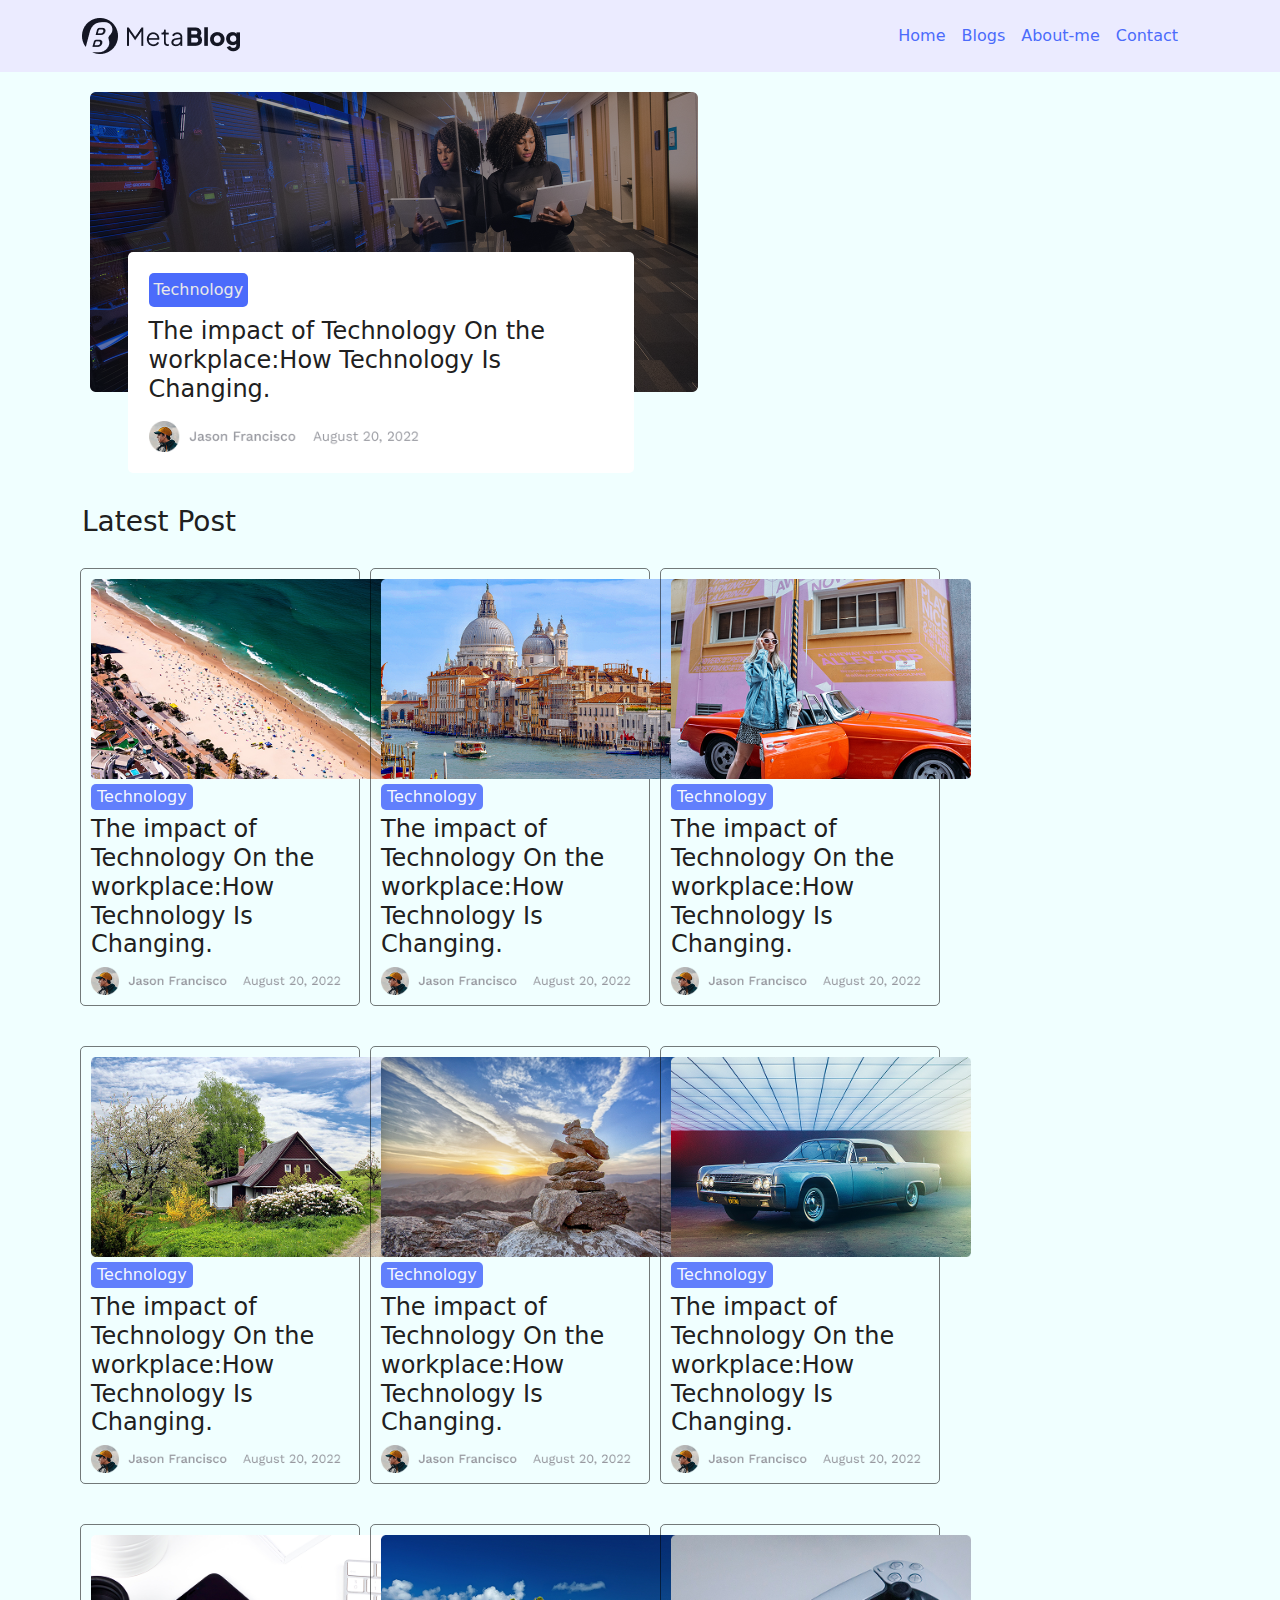
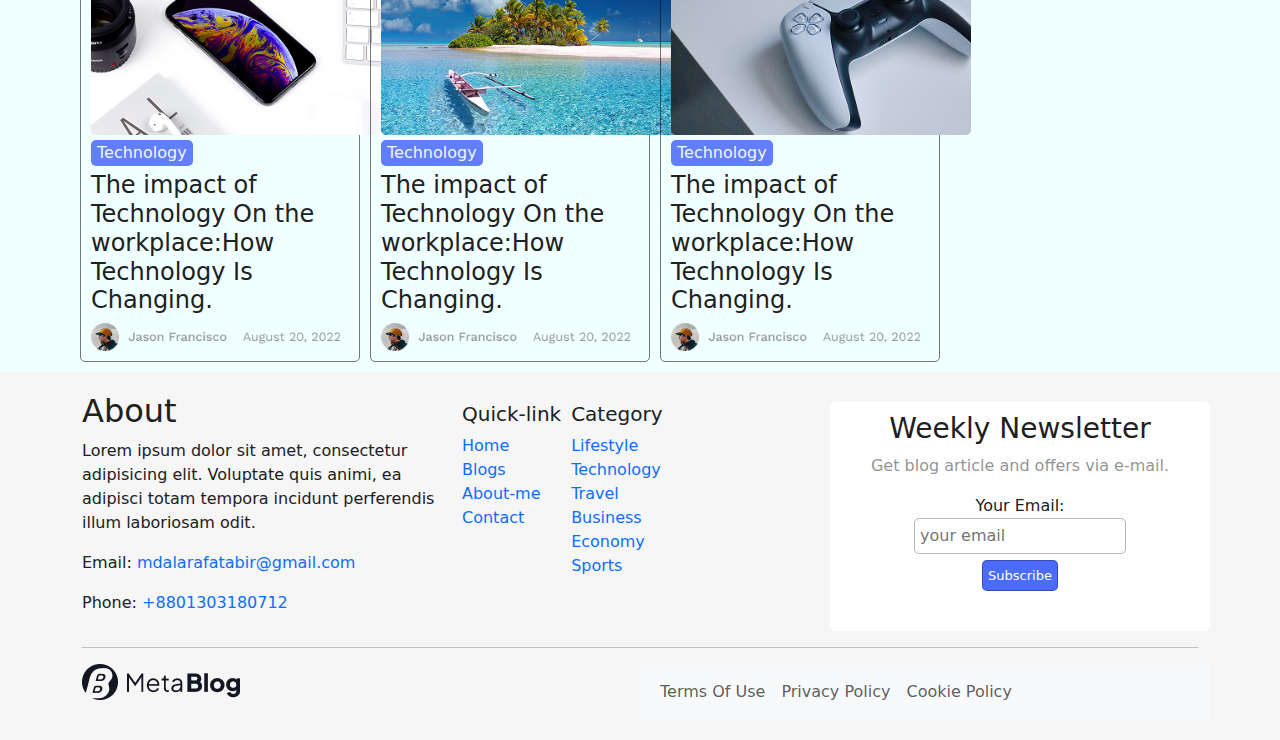
==== index.html @ d531c0c9 "first commit" ====
<!DOCTYPE html>
<html lang="en">
  <head>
    <meta charset="UTF-8" />
    <meta name="viewport" content="width=device-width, initial-scale=1.0" />
    <title>My blog - A New Journey Started</title>
    <link
      rel="shortcut icon"
      href="./assets/fav-icon1.png"
      type="image/x-icon"
    />

    <link rel="stylesheet" href="./bs/css/bootstrap.min.css" />

    <link rel="stylesheet" href="./fontawesome/css/all.min.css" />

    <link rel="stylesheet" href="./css/style.css" />
  </head>

  <body>
    <!-- header -->
    <header id="header" class="container-wraper">
      <div
        class="container header d-flex align-items-center justify-content-between"
      >
        <div id="logo" class="logo">
          <a href=""><img src="./assets/logo.png" alt="" /></a>
        </div>

        <div class="navbar">
          <nav class="navbar navbar-expand-lg">
            <div class="container-fluid">
              <button
                class="navbar-toggler"
                type="button"
                data-bs-toggle="collapse"
                data-bs-target="#navbarNav"
                aria-controls="navbarNav"
                aria-expanded="false"
                aria-label="Toggle navigation"
              >
                <span class="navbar-toggler-icon"></span>
              </button>
              <div class="collapse navbar-collapse" id="navbarNav">
                <ul class="navbar-nav">
                  <li class="nav-item">
                    <a class="nav-link" href="/" 
                      >Home</a
                    >
                  </li>
                  <li class="nav-item">
                    <a class="nav-link" href="blogs.html" target="_blank"
                      >Blogs</a
                    >
                  </li>
                  <li class="nav-item">
                    <a class="nav-link" href="about-me.html" target="_blank"
                      >About-me</a
                    >
                  </li>
                  <li class="nav-item">
                    <a class="nav-link" href="contact.html" target="_blank"
                      >Contact</a
                    >
                  </li>
                </ul>
              </div>
            </div>
          </nav>
        </div>
      </div>
    </header>

    <!-- breadcrumb -->
    <section id="breadcrumb" class="container-wraper">
      <div class=" breadcrumb ">
       <div class="row ">
        <div class="pic col-8">
          <img src="./assets/Image.png" alt="" />
        </div>
        <div class="alert col-5 ">
          <button>Technology</button>
          <h4>
            The impact of Technology On the workplace:How Technology Is
            Changing.
          </h4>
          <img src="./assets/Short Info.png" alt="" />
        </div>
       </div>
      </div>
    </section>
     
      
      <!-- post -->

    <section id="post" class="container-wraper">
      <div class="container  align-items-center ">

        <h3>Latest Post</h3>

        <div class="row post">
          <div class="post1 col-lg-3 col-sm-10">
            <img style="height: 200px; width:300px" src="./assets/Rectangle 38.png" alt=""> <br>
            <button>Technology</button>
            <h4>
              The impact of Technology On the workplace:How Technology Is
              Changing.
            </h4>
            <img style="width:250px" src="./assets/Short Info.png" alt="" />

          </div>

          <div class="post2 col-lg-3 col-sm-10">
            <img style="height: 200px; width:300px"  src="./assets/Rectangle 38 (1).png" alt=""> <br>
         
          
            <button>Technology</button>
            <h4>
              The impact of Technology On the workplace:How Technology Is
              Changing.
            </h4>
            <img style="width:250px" src="./assets/Short Info.png" alt="" />
          </div>

          <div class="post2 col-lg-3 col-sm-10">
            <img style="height: 200px; width:300px"  src="./assets/Rectangle 38 (2).png" alt=""> <br>
            <button>Technology</button>
            <h4>
              The impact of Technology On the workplace:How Technology Is
              Changing.
            </h4>
            <img style="width:250px" src="./assets/Short Info.png" alt="" />
          </div>

        </div>
        <div class="row post">
          <div class="post1 col-lg-3 col-sm-10">
            <img style="height: 200px; width:300px" src="./assets/Rectangle 38 (3).png" alt=""> <br>
            <button>Technology</button>
            <h4>
              The impact of Technology On the workplace:How Technology Is
              Changing.
            </h4>
            <img style="width:250px" src="./assets/Short Info.png" alt="" />

          </div>

          <div class="post2 col-lg-3 col-sm-10">
            <img style="height: 200px; width:300px"  src="./assets/Rectangle 38 (4).png" alt=""> <br>
         
          
            <button>Technology</button>
            <h4>
              The impact of Technology On the workplace:How Technology Is
              Changing.
            </h4>
            <img style="width:250px" src="./assets/Short Info.png" alt="" />
          </div>

          <div class="post2 col-lg-3 col-sm-10">
            <img style="height: 200px; width:300px"  src="./assets/Rectangle 38 (5).png" alt=""> <br>
            <button>Technology</button>
            <h4>
              The impact of Technology On the workplace:How Technology Is
              Changing.
            </h4>
            <img style="width:250px" src="./assets/Short Info.png" alt="" />
          </div>

        </div>
        <div class="row post">
          <div class="post1 col-lg-3 col-sm-10">
            <img style="height: 200px; width:300px" src="./assets/Rectangle 38 (6).png" alt=""> <br>
            <button>Technology</button>
            <h4>
              The impact of Technology On the workplace:How Technology Is
              Changing.
            </h4>
            <img style="width:250px" src="./assets/Short Info.png" alt="" />

          </div>

          <div class="post2 col-lg-3 col-sm-10">
            <img style="height: 200px; width:300px"  src="./assets/Rectangle 38 (7).png" alt=""> <br>
         
          
            <button>Technology</button>
            <h4>
              The impact of Technology On the workplace:How Technology Is
              Changing.
            </h4>
            <img style="width:250px" src="./assets/Short Info.png" alt="" />
          </div>

          <div class="post2 col-lg-3 col-sm-10">
            <img style="height: 200px; width:300px"  src="./assets/Rectangle 38 (8).png" alt=""> <br>
            <button>Technology</button>
            <h4>
              The impact of Technology On the workplace:How Technology Is
              Changing.
            </h4>
            <img style="width:250px" src="./assets/Short Info.png" alt="" />
          </div>

        </div>

      </div>
    </section>


    <!-- footer -->
    <footer id="footer" class="container-wraper">
      <div
        class="container foter align-items-center justify-content-between">
        <div class="row">
          <div class="about col-sm-6 col-lg-4">
            <h2>About</h2>
            <p>
              Lorem ipsum dolor sit amet, consectetur adipisicing elit.
              Voluptate quis animi, ea adipisci totam tempora incidunt
              perferendis illum laboriosam odit.
            </p>
            <p>
              Email:
              <a class="text-decoration-none" href=""
                >mdalarafatabir@gmail.com</a
              >
            </p>
            <p>
              Phone:
              <a class="text-decoration-none" href="tel:+8801303180712"
                >+8801303180712</a
              >
            </p>
          </div>

          <div class="info d-flex col-sm-6 col-lg-4">
            <div class="quick-link">
              <h5>Quick-link</h5>
              <ul class="contact-nav list-unstyled">
                <li><a class="text-decoration-none" href="">Home</a></li>
                <li><a class="text-decoration-none" href="">Blogs</a></li>
                <li><a class="text-decoration-none" href="">About-me</a></li>
                <li><a class="text-decoration-none" href="">Contact</a></li>
              </ul>
            </div>

            <div class="catagory d-block">
              <h5>Category</h5>
              <a class="text-decoration-none d-block" href="">Lifestyle</a>
              <a class="text-decoration-none d-block" href="">Technology</a>
              <a class="text-decoration-none d-block" href="">Travel</a>
              <a class="text-decoration-none d-block" href="">Business</a>
              <a class="text-decoration-none d-block" href="">Economy</a>
              <a class="text-decoration-none d-block" href="">Sports</a>
            </div>
          </div>

          <div class="form  bg-white col-sm-12 col-lg-4">
            <h3>Weekly Newsletter</h3>
            <p class="text-dark text-opacity-50">
              Get blog article and offers via e-mail.
            </p>
            <label for="email">Your Email:</label> <br />
            <input type="email" placeholder="your email" /> <br />
            <input class="btn" type="button" value="Subscribe" />
          </div>
        </div>
      </div>
      <div class="container">
        <hr>
      </div>

      <div class="end container  justify-content-between">
        <div class="row">
          <div id="logo" class="logo col-lg-6 col-sm-6">
            <a href=""><img src="./assets/logo.png" alt="" /></a>
          </div>
  
          <nav class="navbar navbar-expand-lg bg-body-tertiary col-lg-6 col-sm-6">
            <div class="container-fluid">
              <div id="navbarNav">
                <ul class="navbar-nav">
                  <li class="nav-item">
                    <a class="nav-link" href="#">Terms Of Use</a>
                  </li>
                  <li class="nav-item">
                    <a class="nav-link" href="#">Privacy Policy</a>
                  </li>
                  <li class="nav-item">
                    <a class="nav-link" href="#">Cookie Policy</a>
                  </li>
                </ul>
              </div>
            </div>
          </nav>
        </div>
      </div>
    </footer>

    <script src="./bs/js/bootstrap.bundle.min.js"></script>
    <script src="./fontawesome/js/all.min.js"></script>
    <script src="./js/script.js"></script>
  </body>
</html>
---- css/style.css ----
:root{
    --bg-color: azure;
    --text-color: #202020;
    --btn-bg-light: #e8e8ea;
    --btn-bg-dark: #4B6BFB;
}
.dark-mode{
    --bg-color: #000;
    --text-color: white;
}

body{
    background-color: var(--bg-color);
    color: var(--text-color);
    transition: 0.3s ease-in-out;
}
body html{
    margin: 0;
    padding: 0;
    overflow: hidden;
}
.navbar-collapse a{
    color: #4B6BFB;
}
#header{
    background:#ebebff;
    top: 0;
    position:sticky;
    z-index:999;
}
.form input{
    border-radius:5px ;
    border:0.5px rgba(0, 0, 0, 0.277) solid;
    padding: 5px;
   
   

}
.btn{
    margin-top:6px ;
    background: #4B6BFB;
    color: #ffff;
    font-size:13px ;
}
.form{
    padding:10px ;
    border-radius:5px ;
}

footer{
    background:#F6F6F7;
    padding-top: 20px;
    padding-bottom: 20px;
}
.alert button{
    border: none;
    background: #4B6BFB;
    padding: 5px;
    border-radius: 5px;
    color: #e8e8ea;
    margin-bottom:10px ;
    
}
.alert{
    background: #ffff;
    padding:20px ;
    border-radius:5px ;
    margin-top:-140px ;
    margin-left:50px ;
   
}
.alert img{
    margin-top:10px ;
    width:30vh;
}
.breadcrumb{
    margin-top:20px ;
    overflow: hidden;
    margin-left:7%;
   
}

.pic img{
  height:300px ;
  max-width:90%;
}
.info{
    margin-top:10px ;
}
.form{
    margin-top:10px ;
    text-align: center;
}
.quick-link{
    margin-right:10px ;
}
.post{
 margin-top:20px ;
 padding: 10px;
}

.post .post2{
    border: 1px solid rgba(0, 0, 0, 0.527);
    border-radius: 5px;
    margin-right:10px ;
    padding:10px ;

}
.post .post1{
    border: 1px solid rgba(0, 0, 0, 0.527);
    border-radius: 5px;
    margin-right:10px ;
    padding:10px ;
}
.post .post3{
    border: 1px solid rgba(0, 0, 0, 0.527);
    border-radius: 5px;
    margin-right:10px ;
    padding:10px ;
}
.post button{
    border: none;
    border-radius: 5px;
    background: #4b6bfbdd;
    color: #ffffffef;
    margin-top:5px ;
    margin-bottom:5px ;
}
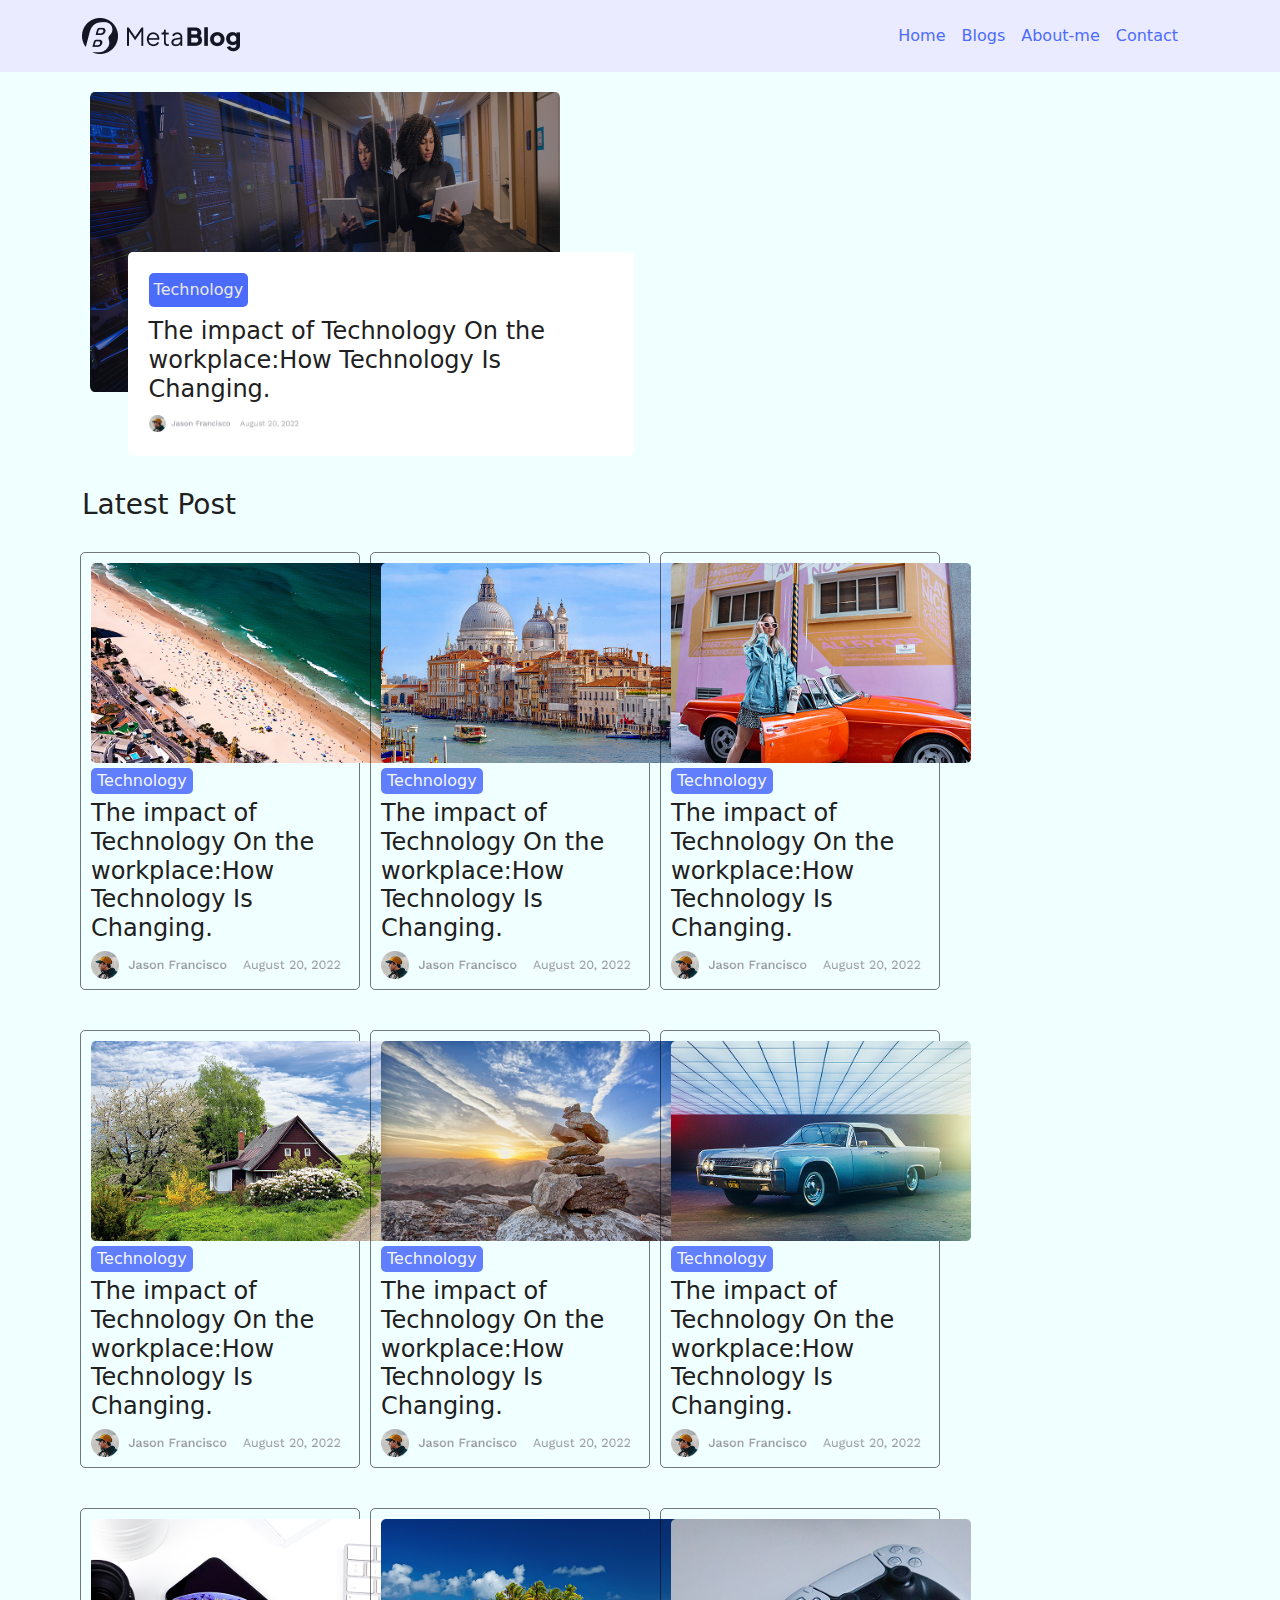
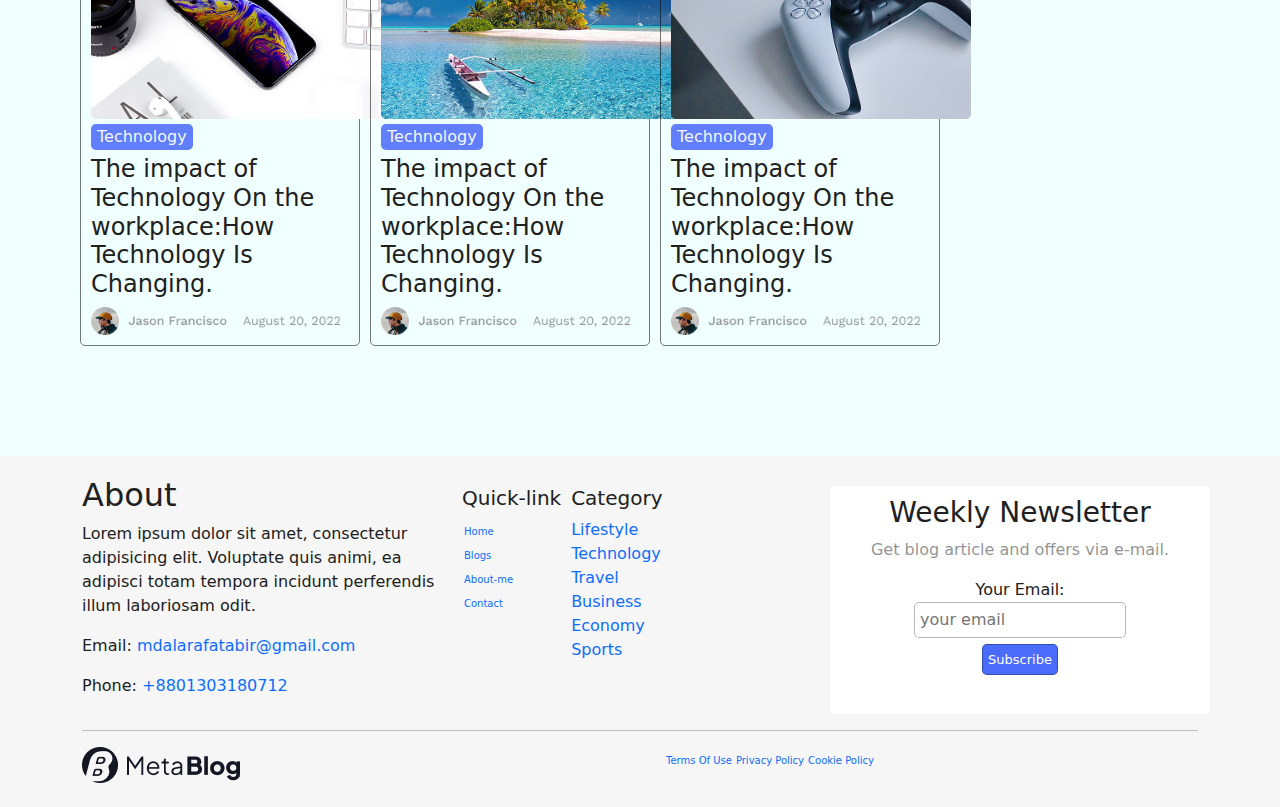
==== commit f2ed7155: "new commit" ====
--- a/index.html
+++ b/index.html
@@ -11,6 +11,7 @@
     />
 
     <link rel="stylesheet" href="./bs/css/bootstrap.min.css" />
+    <link href="https://cdn.jsdelivr.net/npm/bootstrap@5.3.3/dist/css/bootstrap.min.css">
 
     <link rel="stylesheet" href="./fontawesome/css/all.min.css" />
 
@@ -44,22 +45,20 @@
               <div class="collapse navbar-collapse" id="navbarNav">
                 <ul class="navbar-nav">
                   <li class="nav-item">
-                    <a class="nav-link" href="/" 
-                      >Home</a
-                    >
+                    <a class="nav-link" href="index.html">Home</a>
                   </li>
                   <li class="nav-item">
-                    <a class="nav-link" href="blogs.html" target="_blank"
+                    <a class="nav-link" href="blogs.html"
                       >Blogs</a
                     >
                   </li>
                   <li class="nav-item">
-                    <a class="nav-link" href="about-me.html" target="_blank"
+                    <a class="nav-link" href="about-me.html" 
                       >About-me</a
                     >
                   </li>
                   <li class="nav-item">
-                    <a class="nav-link" href="contact.html" target="_blank"
+                    <a class="nav-link" href="contact.html" 
                       >Contact</a
                     >
                   </li>
@@ -73,147 +72,178 @@
 
     <!-- breadcrumb -->
     <section id="breadcrumb" class="container-wraper">
-      <div class=" breadcrumb ">
-       <div class="row ">
-        <div class="pic col-8">
-          <img src="./assets/Image.png" alt="" />
-        </div>
-        <div class="alert col-5 ">
-          <button>Technology</button>
-          <h4>
-            The impact of Technology On the workplace:How Technology Is
-            Changing.
-          </h4>
-          <img src="./assets/Short Info.png" alt="" />
-        </div>
-       </div>
+      <div class="breadcrumb">
+        <div class="row">
+          <div class="pic col-8">
+            <img class="main-img" src="./assets/Image.png" alt="" />
+          </div>
+          <div class="alert col-5">
+            <button>Technology</button>
+            <h4>
+              The impact of Technology On the workplace:How Technology Is
+              Changing.
+            </h4>
+            <img class="main-pic" src="./assets/Short Info.png" alt="" />
+          </div>
+        </div>
       </div>
     </section>
-     
-      
-      <!-- post -->
+
+    <!-- post -->
 
     <section id="post" class="container-wraper">
-      <div class="container  align-items-center ">
-
+      <div class="container align-items-center">
         <h3>Latest Post</h3>
 
         <div class="row post">
           <div class="post1 col-lg-3 col-sm-10">
-            <img style="height: 200px; width:300px" src="./assets/Rectangle 38.png" alt=""> <br>
-            <button>Technology</button>
-            <h4>
-              The impact of Technology On the workplace:How Technology Is
-              Changing.
-            </h4>
-            <img style="width:250px" src="./assets/Short Info.png" alt="" />
-
-          </div>
-
-          <div class="post2 col-lg-3 col-sm-10">
-            <img style="height: 200px; width:300px"  src="./assets/Rectangle 38 (1).png" alt=""> <br>
-         
-          
-            <button>Technology</button>
-            <h4>
-              The impact of Technology On the workplace:How Technology Is
-              Changing.
-            </h4>
-            <img style="width:250px" src="./assets/Short Info.png" alt="" />
-          </div>
-
-          <div class="post2 col-lg-3 col-sm-10">
-            <img style="height: 200px; width:300px"  src="./assets/Rectangle 38 (2).png" alt=""> <br>
-            <button>Technology</button>
-            <h4>
-              The impact of Technology On the workplace:How Technology Is
-              Changing.
-            </h4>
-            <img style="width:250px" src="./assets/Short Info.png" alt="" />
-          </div>
-
+            <img
+              style="height: 200px; width: 300px"
+              src="./assets/Rectangle 38.png"
+              alt=""
+            />
+            <br />
+            <button>Technology</button>
+            <h4>
+              The impact of Technology On the workplace:How Technology Is
+              Changing.
+            </h4>
+            <img style="width: 250px" src="./assets/Short Info.png" alt="" />
+          </div>
+
+          <div class="post2 col-lg-3 col-sm-10">
+            <img
+              style="height: 200px; width: 300px"
+              src="./assets/Rectangle 38 (1).png"
+              alt=""
+            />
+            <br />
+
+            <button>Technology</button>
+            <h4>
+              The impact of Technology On the workplace:How Technology Is
+              Changing.
+            </h4>
+            <img style="width: 250px" src="./assets/Short Info.png" alt="" />
+          </div>
+
+          <div class="post2 col-lg-3 col-sm-10">
+            <img
+              style="height: 200px; width: 300px"
+              src="./assets/Rectangle 38 (2).png"
+              alt=""
+            />
+            <br />
+            <button>Technology</button>
+            <h4>
+              The impact of Technology On the workplace:How Technology Is
+              Changing.
+            </h4>
+            <img style="width: 250px" src="./assets/Short Info.png" alt="" />
+          </div>
         </div>
         <div class="row post">
           <div class="post1 col-lg-3 col-sm-10">
-            <img style="height: 200px; width:300px" src="./assets/Rectangle 38 (3).png" alt=""> <br>
-            <button>Technology</button>
-            <h4>
-              The impact of Technology On the workplace:How Technology Is
-              Changing.
-            </h4>
-            <img style="width:250px" src="./assets/Short Info.png" alt="" />
-
-          </div>
-
-          <div class="post2 col-lg-3 col-sm-10">
-            <img style="height: 200px; width:300px"  src="./assets/Rectangle 38 (4).png" alt=""> <br>
-         
-          
-            <button>Technology</button>
-            <h4>
-              The impact of Technology On the workplace:How Technology Is
-              Changing.
-            </h4>
-            <img style="width:250px" src="./assets/Short Info.png" alt="" />
-          </div>
-
-          <div class="post2 col-lg-3 col-sm-10">
-            <img style="height: 200px; width:300px"  src="./assets/Rectangle 38 (5).png" alt=""> <br>
-            <button>Technology</button>
-            <h4>
-              The impact of Technology On the workplace:How Technology Is
-              Changing.
-            </h4>
-            <img style="width:250px" src="./assets/Short Info.png" alt="" />
-          </div>
-
+            <img
+              style="height: 200px; width: 300px"
+              src="./assets/Rectangle 38 (3).png"
+              alt=""
+            />
+            <br />
+            <button>Technology</button>
+            <h4>
+              The impact of Technology On the workplace:How Technology Is
+              Changing.
+            </h4>
+            <img style="width: 250px" src="./assets/Short Info.png" alt="" />
+          </div>
+
+          <div class="post2 col-lg-3 col-sm-10">
+            <img
+              style="height: 200px; width: 300px"
+              src="./assets/Rectangle 38 (4).png"
+              alt=""
+            />
+            <br />
+
+            <button>Technology</button>
+            <h4>
+              The impact of Technology On the workplace:How Technology Is
+              Changing.
+            </h4>
+            <img style="width: 250px" src="./assets/Short Info.png" alt="" />
+          </div>
+
+          <div class="post2 col-lg-3 col-sm-10">
+            <img
+              style="height: 200px; width: 300px"
+              src="./assets/Rectangle 38 (5).png"
+              alt=""
+            />
+            <br />
+            <button>Technology</button>
+            <h4>
+              The impact of Technology On the workplace:How Technology Is
+              Changing.
+            </h4>
+            <img style="width: 250px" src="./assets/Short Info.png" alt="" />
+          </div>
         </div>
         <div class="row post">
           <div class="post1 col-lg-3 col-sm-10">
-            <img style="height: 200px; width:300px" src="./assets/Rectangle 38 (6).png" alt=""> <br>
-            <button>Technology</button>
-            <h4>
-              The impact of Technology On the workplace:How Technology Is
-              Changing.
-            </h4>
-            <img style="width:250px" src="./assets/Short Info.png" alt="" />
-
-          </div>
-
-          <div class="post2 col-lg-3 col-sm-10">
-            <img style="height: 200px; width:300px"  src="./assets/Rectangle 38 (7).png" alt=""> <br>
-         
-          
-            <button>Technology</button>
-            <h4>
-              The impact of Technology On the workplace:How Technology Is
-              Changing.
-            </h4>
-            <img style="width:250px" src="./assets/Short Info.png" alt="" />
-          </div>
-
-          <div class="post2 col-lg-3 col-sm-10">
-            <img style="height: 200px; width:300px"  src="./assets/Rectangle 38 (8).png" alt=""> <br>
-            <button>Technology</button>
-            <h4>
-              The impact of Technology On the workplace:How Technology Is
-              Changing.
-            </h4>
-            <img style="width:250px" src="./assets/Short Info.png" alt="" />
-          </div>
-
-        </div>
-
+            <img
+              style="height: 200px; width: 300px"
+              src="./assets/Rectangle 38 (6).png"
+              alt=""
+            />
+            <br />
+            <button>Technology</button>
+            <h4>
+              The impact of Technology On the workplace:How Technology Is
+              Changing.
+            </h4>
+            <img style="width: 250px" src="./assets/Short Info.png" alt="" />
+          </div>
+
+          <div class="post2 col-lg-3 col-sm-10">
+            <img
+              style="height: 200px; width: 300px"
+              src="./assets/Rectangle 38 (7).png"
+              alt=""
+            />
+            <br />
+
+            <button>Technology</button>
+            <h4>
+              The impact of Technology On the workplace:How Technology Is
+              Changing.
+            </h4>
+            <img style="width: 250px" src="./assets/Short Info.png" alt="" />
+          </div>
+
+          <div class="post2 col-lg-3 col-sm-10">
+            <img
+              style="height: 200px; width: 300px"
+              src="./assets/Rectangle 38 (8).png"
+              alt=""
+            />
+            <br />
+            <button>Technology</button>
+            <h4>
+              The impact of Technology On the workplace:How Technology Is
+              Changing.
+            </h4>
+            <img style="width: 250px" src="./assets/Short Info.png" alt="" />
+          </div>
+        </div>
       </div>
     </section>
-
 
     <!-- footer -->
     <footer id="footer" class="container-wraper">
-      <div
-        class="container foter align-items-center justify-content-between">
+      <div class="container foter align-items-center justify-content-between">
         <div class="row">
-          <div class="about col-sm-6 col-lg-4">
+          <div class="about col-6 col-lg-4">
             <h2>About</h2>
             <p>
               Lorem ipsum dolor sit amet, consectetur adipisicing elit.
@@ -234,7 +264,7 @@
             </p>
           </div>
 
-          <div class="info d-flex col-sm-6 col-lg-4">
+          <div class="info d-flex col-6 col-lg-4">
             <div class="quick-link">
               <h5>Quick-link</h5>
               <ul class="contact-nav list-unstyled">
@@ -256,7 +286,7 @@
             </div>
           </div>
 
-          <div class="form  bg-white col-sm-12 col-lg-4">
+          <div class="form bg-white col-12 col-lg-4">
             <h3>Weekly Newsletter</h3>
             <p class="text-dark text-opacity-50">
               Get blog article and offers via e-mail.
@@ -268,36 +298,31 @@
         </div>
       </div>
       <div class="container">
-        <hr>
-      </div>
-
-      <div class="end container  justify-content-between">
+        <hr />
+      </div>
+
+      <div class="end container justify-content-between">
         <div class="row">
-          <div id="logo" class="logo col-lg-6 col-sm-6">
+          <div id="logo" class="logo col-6 col-lg-6">
             <a href=""><img src="./assets/logo.png" alt="" /></a>
           </div>
-  
-          <nav class="navbar navbar-expand-lg bg-body-tertiary col-lg-6 col-sm-6">
-            <div class="container-fluid">
-              <div id="navbarNav">
-                <ul class="navbar-nav">
-                  <li class="nav-item">
-                    <a class="nav-link" href="#">Terms Of Use</a>
-                  </li>
-                  <li class="nav-item">
-                    <a class="nav-link" href="#">Privacy Policy</a>
-                  </li>
-                  <li class="nav-item">
-                    <a class="nav-link" href="#">Cookie Policy</a>
-                  </li>
-                </ul>
-              </div>
+
+          <nav class=" col-6 col-lg-6">
+            <div>
+             <ul class=" contact-nav container d-flex list-unstyled ">
+              <li><a class="nav-item text-decoration-none" href="">Terms Of Use</a></li>
+              <li><a class="nav-item text-decoration-none" href="">Privacy Policy</a></li>
+              <li><a class="nav-item text-decoration-none" href="">Cookie Policy</a></li>
+             </ul>
+              
             </div>
           </nav>
         </div>
       </div>
     </footer>
 
+
+    <script src="https://cdn.jsdelivr.net/npm/bootstrap@5.3.3/dist/js/bootstrap.bundle.min.js"></script>
     <script src="./bs/js/bootstrap.bundle.min.js"></script>
     <script src="./fontawesome/js/all.min.js"></script>
     <script src="./js/script.js"></script>
--- a/css/style.css
+++ b/css/style.css
@@ -51,6 +51,7 @@
     background:#F6F6F7;
     padding-top: 20px;
     padding-bottom: 20px;
+    margin-top:100px ;
 }
 .alert button{
     border: none;
@@ -69,10 +70,7 @@
     margin-left:50px ;
    
 }
-.alert img{
-    margin-top:10px ;
-    width:30vh;
-}
+
 .breadcrumb{
     margin-top:20px ;
     overflow: hidden;
@@ -80,9 +78,12 @@
    
 }
 
-.pic img{
-  height:300px ;
-  max-width:90%;
+.main-img{
+    height: 300px;
+    width:470px;
+}
+.main-pic{
+    width:150px ;
 }
 .info{
     margin-top:10px ;
@@ -97,6 +98,7 @@
 .post{
  margin-top:20px ;
  padding: 10px;
+
 }
 
 .post .post2{
@@ -125,4 +127,8 @@
     color: #ffffffef;
     margin-top:5px ;
     margin-bottom:5px ;
+}
+.contact-nav a{
+    font-size:10px;
+    padding:2px ;
 }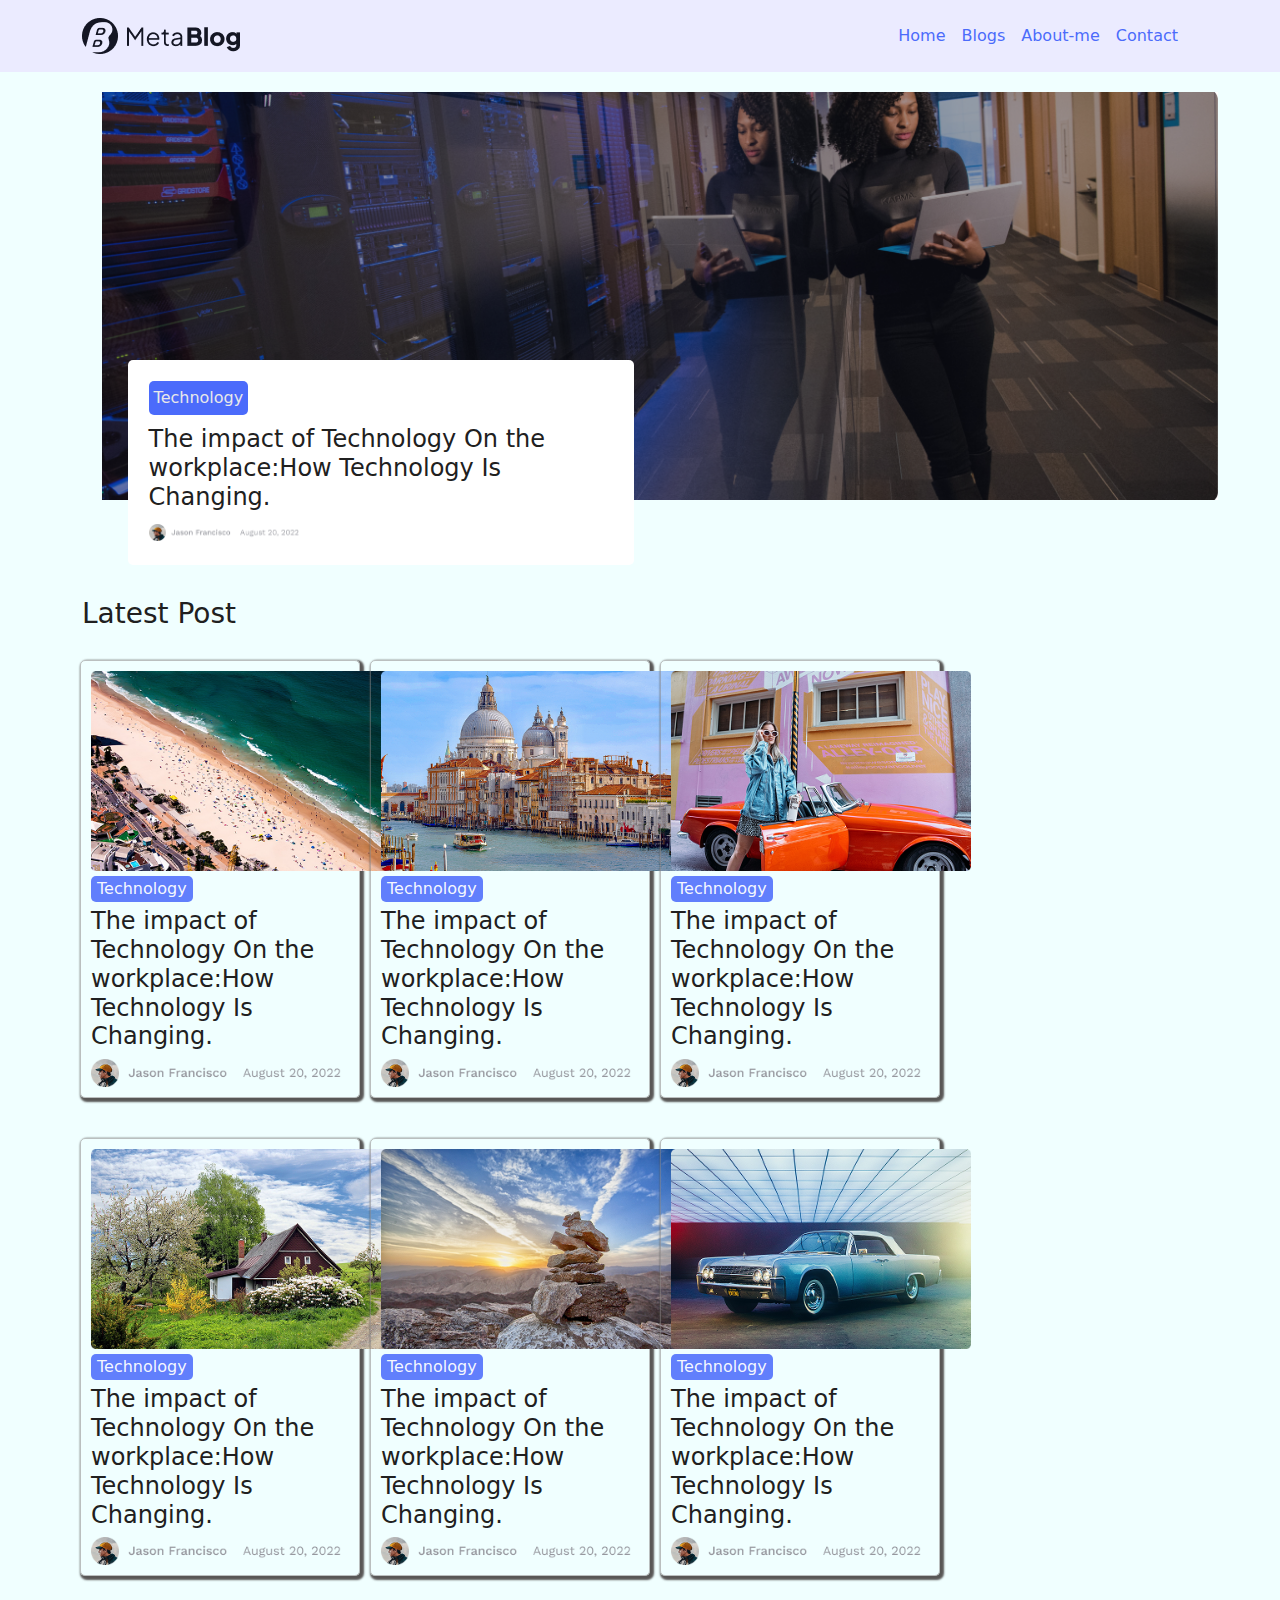
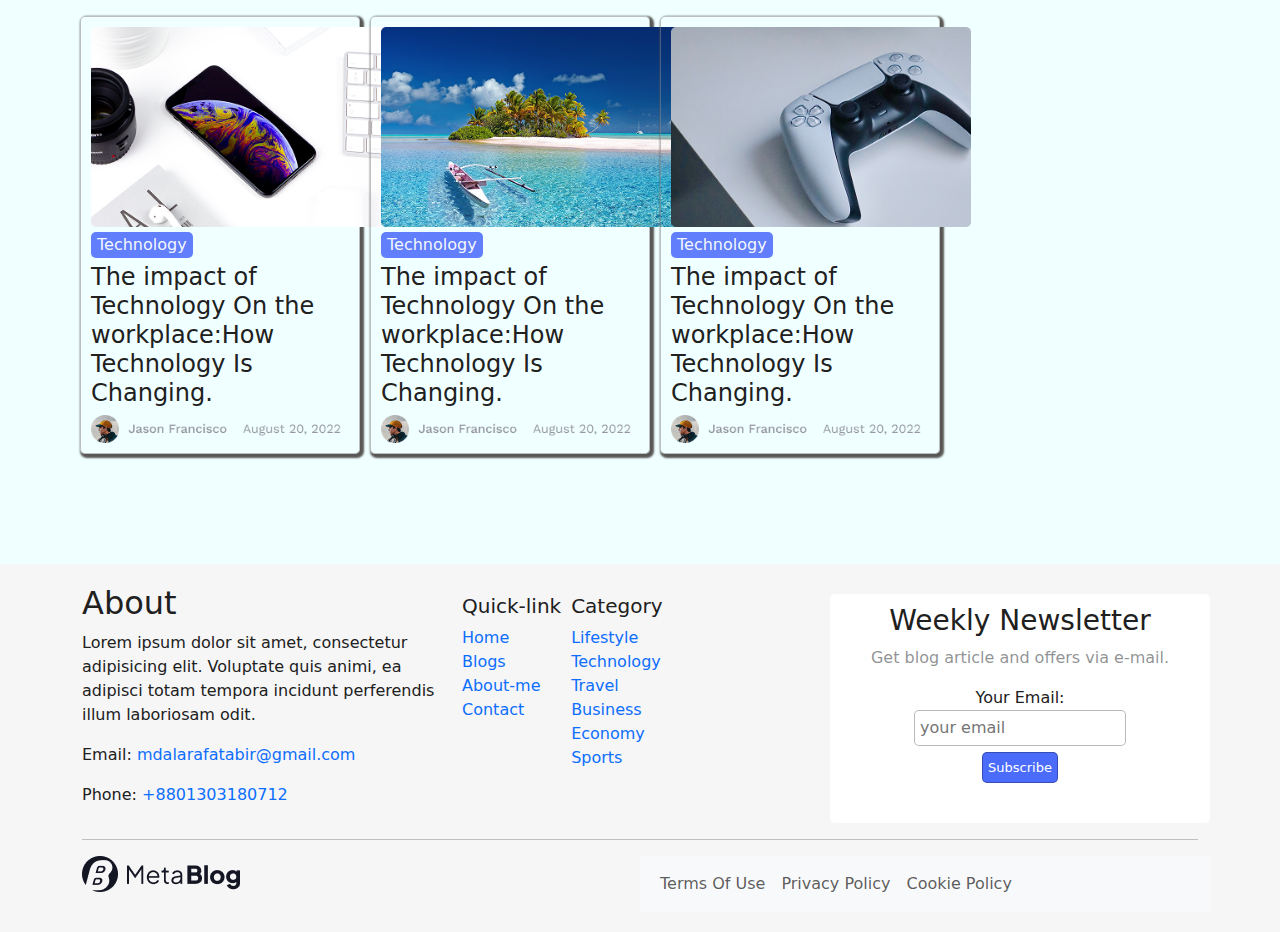
==== commit 6e25915f: "new commit" ====
--- a/index.html
+++ b/index.html
@@ -74,8 +74,11 @@
     <section id="breadcrumb" class="container-wraper">
       <div class="breadcrumb">
         <div class="row">
-          <div class="pic col-8">
-            <img class="main-img" src="./assets/Image.png" alt="" />
+          <!-- <div class="pic col-8">
+            <img class="main-img container" src="./assets/Image.png" alt="" />
+          </div> -->
+          <div class="index img">
+            <img src="./assets/Screenshot 2025-03-16 144320.png" alt="" class="container">
           </div>
           <div class="alert col-5">
             <button>Technology</button>
@@ -142,6 +145,7 @@
             <img style="width: 250px" src="./assets/Short Info.png" alt="" />
           </div>
         </div>
+
         <div class="row post">
           <div class="post1 col-lg-3 col-sm-10">
             <img
@@ -307,14 +311,21 @@
             <a href=""><img src="./assets/logo.png" alt="" /></a>
           </div>
 
-          <nav class=" col-6 col-lg-6">
-            <div>
-             <ul class=" contact-nav container d-flex list-unstyled ">
-              <li><a class="nav-item text-decoration-none" href="">Terms Of Use</a></li>
-              <li><a class="nav-item text-decoration-none" href="">Privacy Policy</a></li>
-              <li><a class="nav-item text-decoration-none" href="">Cookie Policy</a></li>
-             </ul>
-              
+          <nav class="navbar navbar-expand-lg bg-body-tertiary col-6 col-lg-6">
+            <div class="container-fluid">
+              <div id="navbarNav">
+                <ul class="navbar-nav">
+                  <li class="nav-item">
+                    <a class="nav-link" href="#">Terms Of Use</a>
+                  </li>
+                  <li class="nav-item">
+                    <a class="nav-link" href="#">Privacy Policy</a>
+                  </li>
+                  <li class="nav-item">
+                    <a class="nav-link" href="#">Cookie Policy</a>
+                  </li>
+                </ul>
+              </div>
             </div>
           </nav>
         </div>
--- a/css/style.css
+++ b/css/style.css
@@ -102,33 +102,98 @@
 }
 
 .post .post2{
-    border: 1px solid rgba(0, 0, 0, 0.527);
+    border: 1px solid rgba(137, 133, 133, 0.527);
     border-radius: 5px;
     margin-right:10px ;
     padding:10px ;
+    box-shadow:2px 2px 2px 2px rgb(88, 87, 86) ;
 
 }
 .post .post1{
-    border: 1px solid rgba(0, 0, 0, 0.527);
+    border: 1px solid rgba(137, 133, 133, 0.527);
     border-radius: 5px;
     margin-right:10px ;
     padding:10px ;
+    box-shadow:2px 2px 2px 2px rgb(88, 87, 86) ;
 }
 .post .post3{
-    border: 1px solid rgba(0, 0, 0, 0.527);
+    border: 1px solid rgba(137, 133, 133, 0.527);
     border-radius: 5px;
     margin-right:10px ;
     padding:10px ;
+    box-shadow:2px 2px 2px 2px rgb(88, 87, 86) ;;
 }
 .post button{
     border: none;
-    border-radius: 5px;
+    border-radius:5px;
     background: #4b6bfbdd;
     color: #ffffffef;
     margin-top:5px ;
     margin-bottom:5px ;
 }
-.contact-nav a{
-    font-size:10px;
-    padding:2px ;
+.arafat{
+    height:70px ;
+    width:70px ;
+    border-radius:50% ;
+    margin-right:10px ;
+}
+ .about-me{
+    background: #f6f6f7;
+    margin-top:30px ;
+    padding-top:30px ;
+    padding-bottom:20px ;
+    border:10px ;
+    margin-bottom:20px ;
+    border-radius:7px;
+ }
+.fac-icon a{
+ border: none;
+ border-radius:20% ;
+ padding:5px ;
+ font-size:20px ;
+ background: #ffffff;
+ margin-left:10px;
+}
+.ins-icon a{
+ border: none;
+ border-radius:30% ;
+ padding:5px ;
+ font-size:17px ;
+ color: #F6F6F7;
+ background: linear-gradient(rgb(238, 7, 255),rgb(244, 27, 27),yellow);
+ margin-left:10px;
+}
+.whats-icon a{
+ border: none;
+ border-radius:30% ;
+ padding:5px ;
+ font-size:17px ;
+ color: #F6F6F7;
+ background:rgb(74, 252, 25);
+ margin-left:10px;
+
+}
+.you-icon a{
+ border: none;
+ border-radius:30% ;
+ padding:5px ;
+ font-size:20px ;
+ background: #ffffff;
+ color:red ;
+ margin-left:10px;
+}
+.call-icon a{
+ border: none;
+ border-radius:30% ;
+ padding:5px ;
+ font-size:20px ;
+ background: #d8d4d4ae;
+ color:rgb(0, 89, 255) ;
+ margin-left:10px;
+}
+.contact{
+    height:200px ;
+   background: linear-gradient(rgb(242, 88, 88),rgb(234, 251, 80),rgb(59, 177, 250));
+   margin:50px ;
+   border-radius:20px ;
 }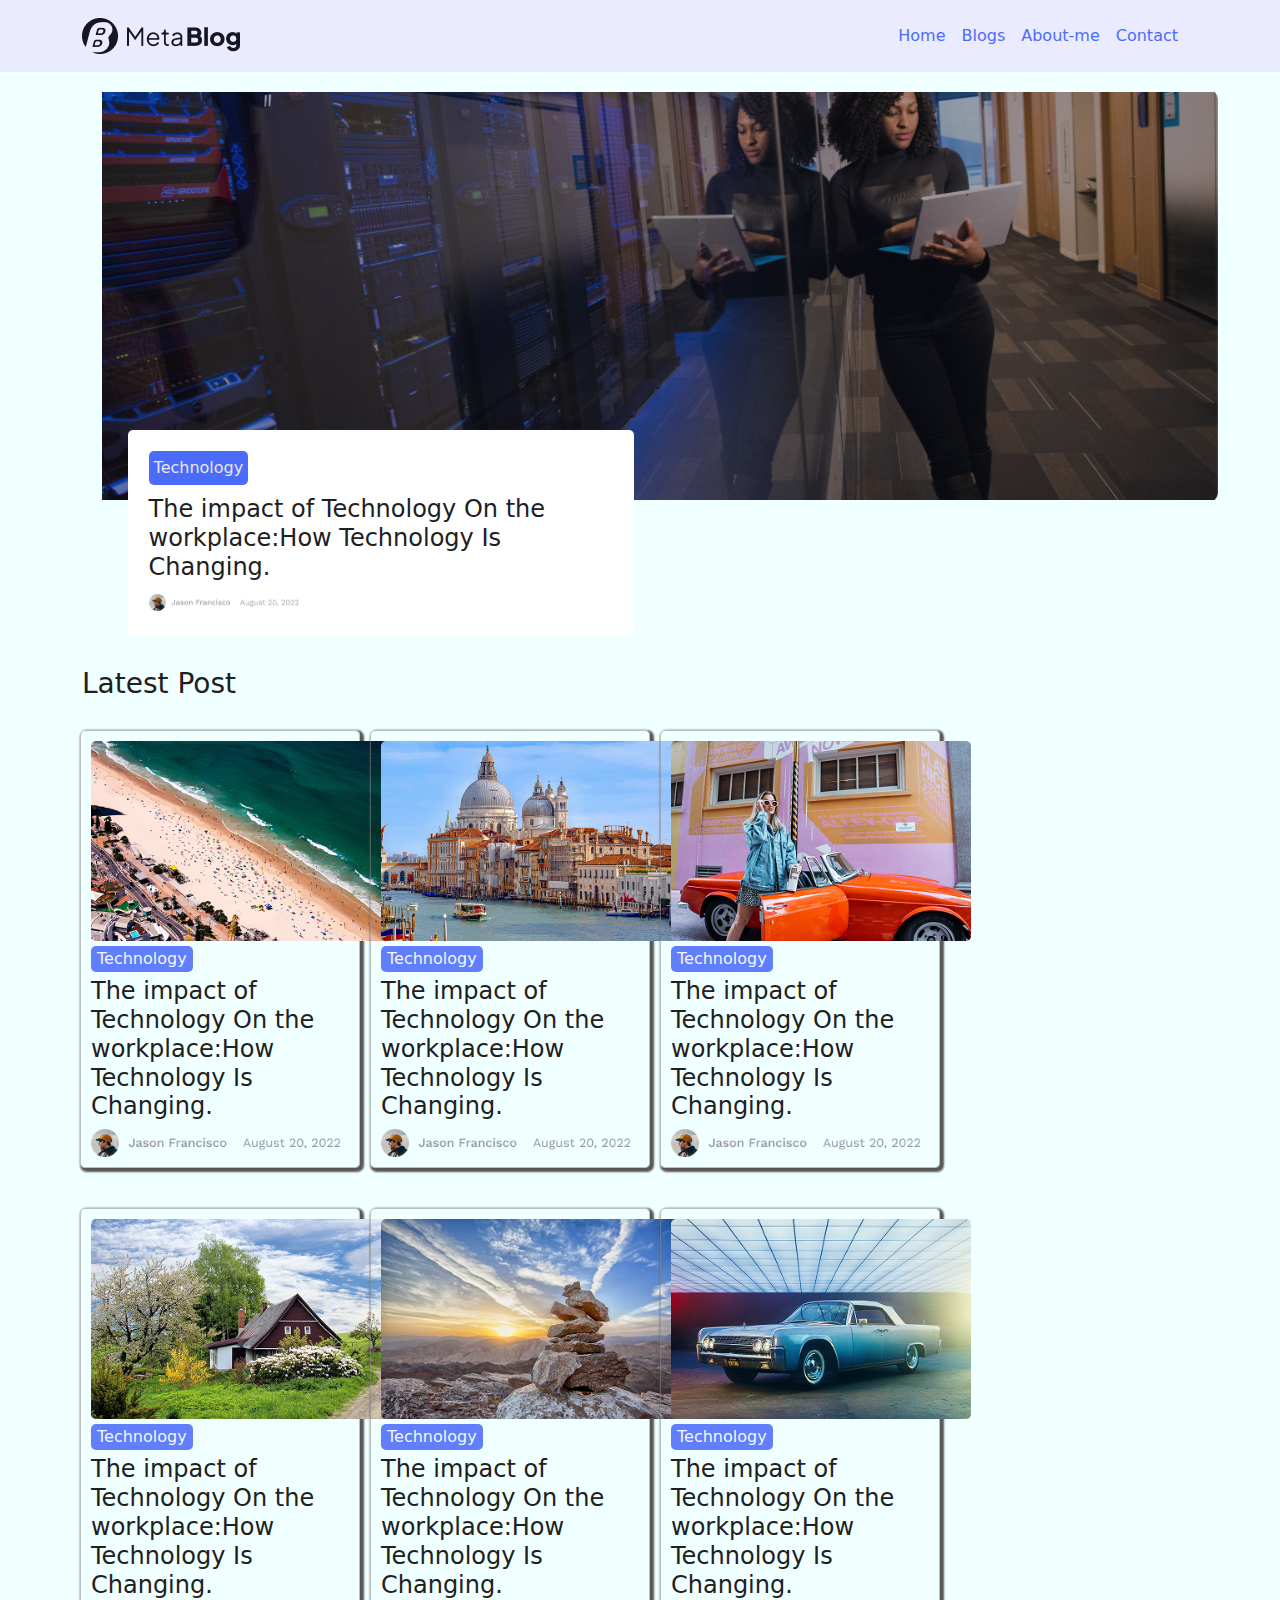
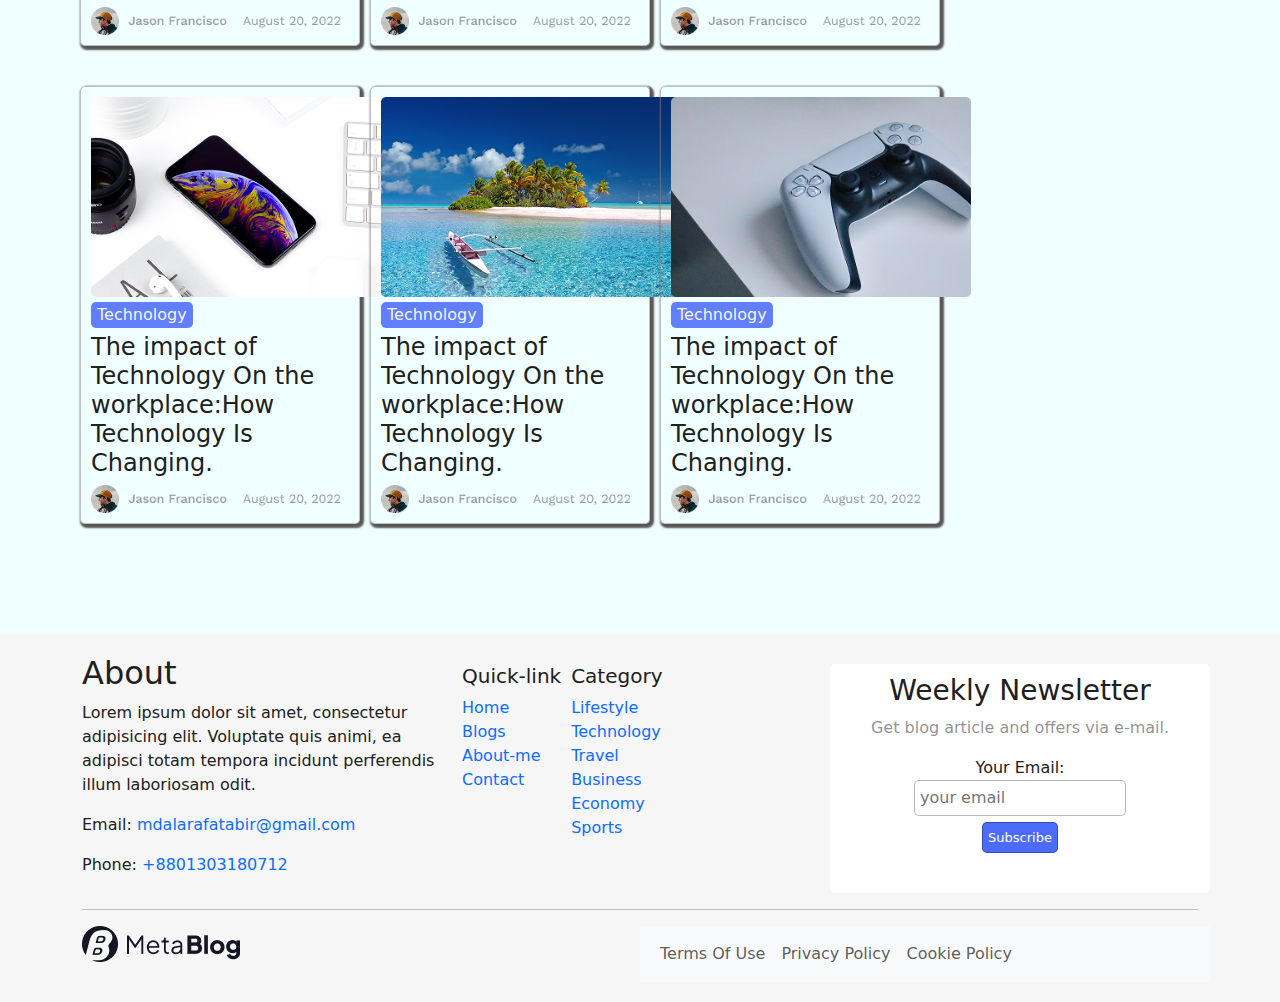
==== commit 0a59436c: "new commit" ====
--- a/index.html
+++ b/index.html
@@ -256,7 +256,7 @@
             </p>
             <p>
               Email:
-              <a class="text-decoration-none" href=""
+              <a class="text-decoration-none" href="mailto:mdalarafatabir@gmail.com"
                 >mdalarafatabir@gmail.com</a
               >
             </p>
@@ -272,10 +272,10 @@
             <div class="quick-link">
               <h5>Quick-link</h5>
               <ul class="contact-nav list-unstyled">
-                <li><a class="text-decoration-none" href="">Home</a></li>
-                <li><a class="text-decoration-none" href="">Blogs</a></li>
-                <li><a class="text-decoration-none" href="">About-me</a></li>
-                <li><a class="text-decoration-none" href="">Contact</a></li>
+                <li><a class="text-decoration-none" href="./index.html">Home</a></li>
+                <li><a class="text-decoration-none" href="./blogs.html">Blogs</a></li>
+                <li><a class="text-decoration-none" href="./about-me.html">About-me</a></li>
+                <li><a class="text-decoration-none" href="./contact.html">Contact</a></li>
               </ul>
             </div>
 
--- a/css/style.css
+++ b/css/style.css
@@ -66,7 +66,7 @@
     background: #ffff;
     padding:20px ;
     border-radius:5px ;
-    margin-top:-140px ;
+    margin-top:-70px ;
     margin-left:50px ;
    
 }
